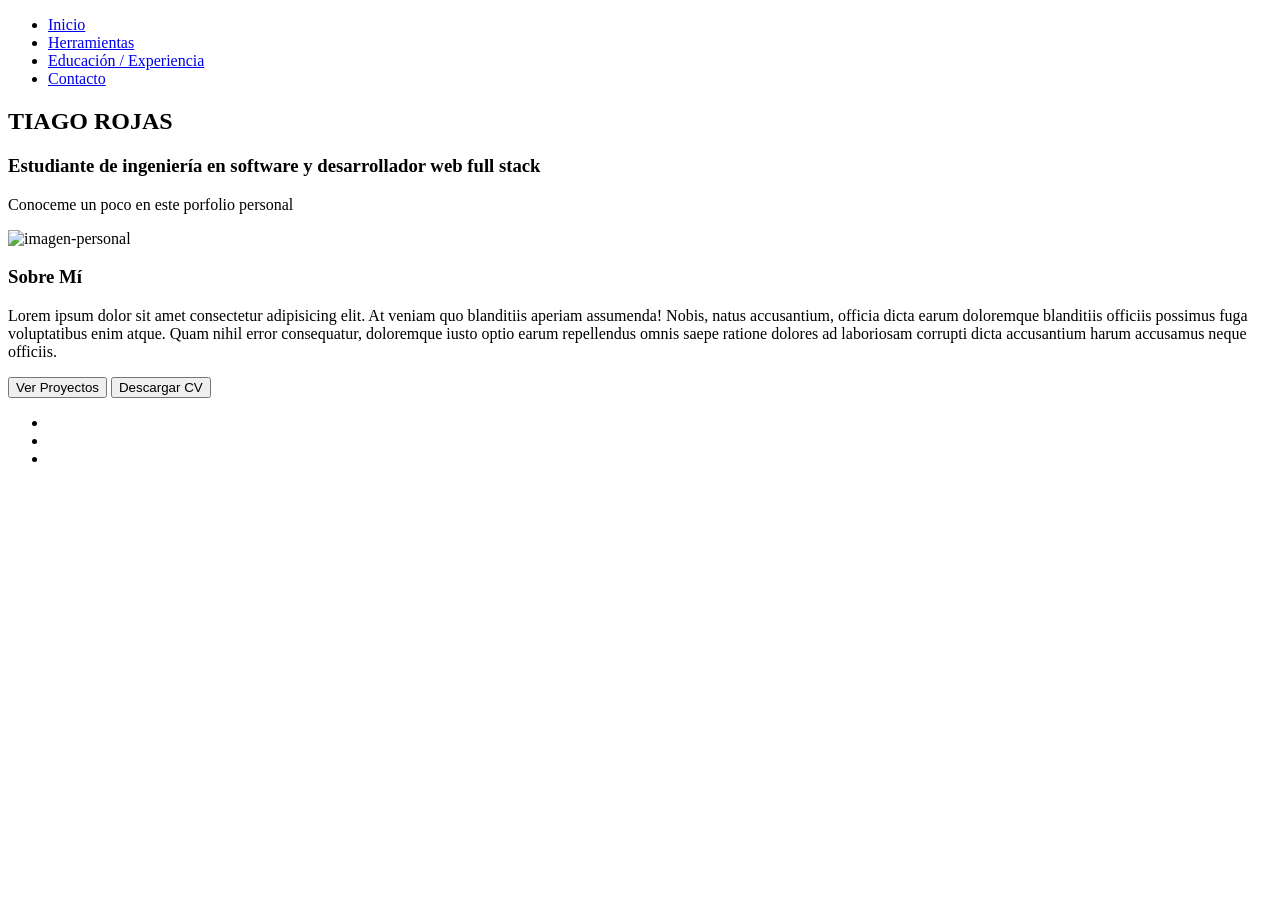
==== index.html @ 7577a4af "estructura inicial html" ====
<!doctype html>
<html lang="es">
  <head>
    <meta charset="UTF-8" />
    <meta name="viewport" content="width=device-width, initial-scale=1.0" />
    <title>Tiago Rojas - Dev FullStack</title>
  </head>
  <body>
    
    <!-- BARRA NAVEGACION -->
    <header>
      <div>
        <nav>
          <ul class="">
            <li class="">
              <a class=" aria-current="page" href="./index.html"
                >Inicio</a
              >
            </li>
            <li class="">
              <a class="" href="./stack.html">Herramientas</a>
            </li>
            <li class="">
              <a class="" href="./educacion.html"
                >Educación / Experiencia</a
              >
            </li>
            <li class="">
              <a class="" href="./contacto.html">Contacto</a>
            </li>
          </ul>
        </nav>
      </div>
    </header>

    <main class="">
      <!-- Seccion Titulo -->
      <section class="">
        <h1>TIAGO ROJAS</h1>
        <h3 class="subtitulo">
          Estudiante de ingeniería en software y desarrollador web full stack
        </h3>
        <p class="">Conoceme un poco en este porfolio personal</p>
      </section>

      <!-- Sección Hero -->
      <section class="">
        <div class="">
          <div class="">
            <img
              src="../public/foto-personal.jpeg"
              alt="imagen-personal"
              class=""
            />
          </div>
        </div>
        <div class="">
          <div class="">
            <h3>Sobre Mí</h3>
            <p>
              Lorem ipsum dolor sit amet consectetur adipisicing elit. At veniam
              quo blanditiis aperiam assumenda! Nobis, natus accusantium,
              officia dicta earum doloremque blanditiis officiis possimus fuga
              voluptatibus enim atque. Quam nihil error consequatur, doloremque
              iusto optio earum repellendus omnis saepe ratione dolores ad
              laboriosam corrupti dicta accusantium harum accusamus neque
              officiis.
            </p>
            <div class="">
              <button class="">
                Ver Proyectos
              </button>
              <button class="">
                Descargar CV
              </button>
            </div>
          </div>
        </div>
      </section>
    </main>

    <!-- PIE DE PAGINA -->
    <footer class="">
      <div class="">
        <ul
          class=""
        >
          <li class="">
            <a
              target="_blank"
              href="https://www.linkedin.com/"
              class=""
            >
              <i class=""></i>
            </a>
          </li>

          <li class="">
            <a
              target="_blank"
              href="https://www.github.com/"
              class=""
            >
              <i class=""></i>
            </a>
          </li>

          <li class="">
            <a
              target="_blank"
              href="https://mail.google.com/"
              class=""
            >
              <i class=""></i>
            </a>
          </li>
        </ul>
      </div>
    </footer>
  </body>
</html>
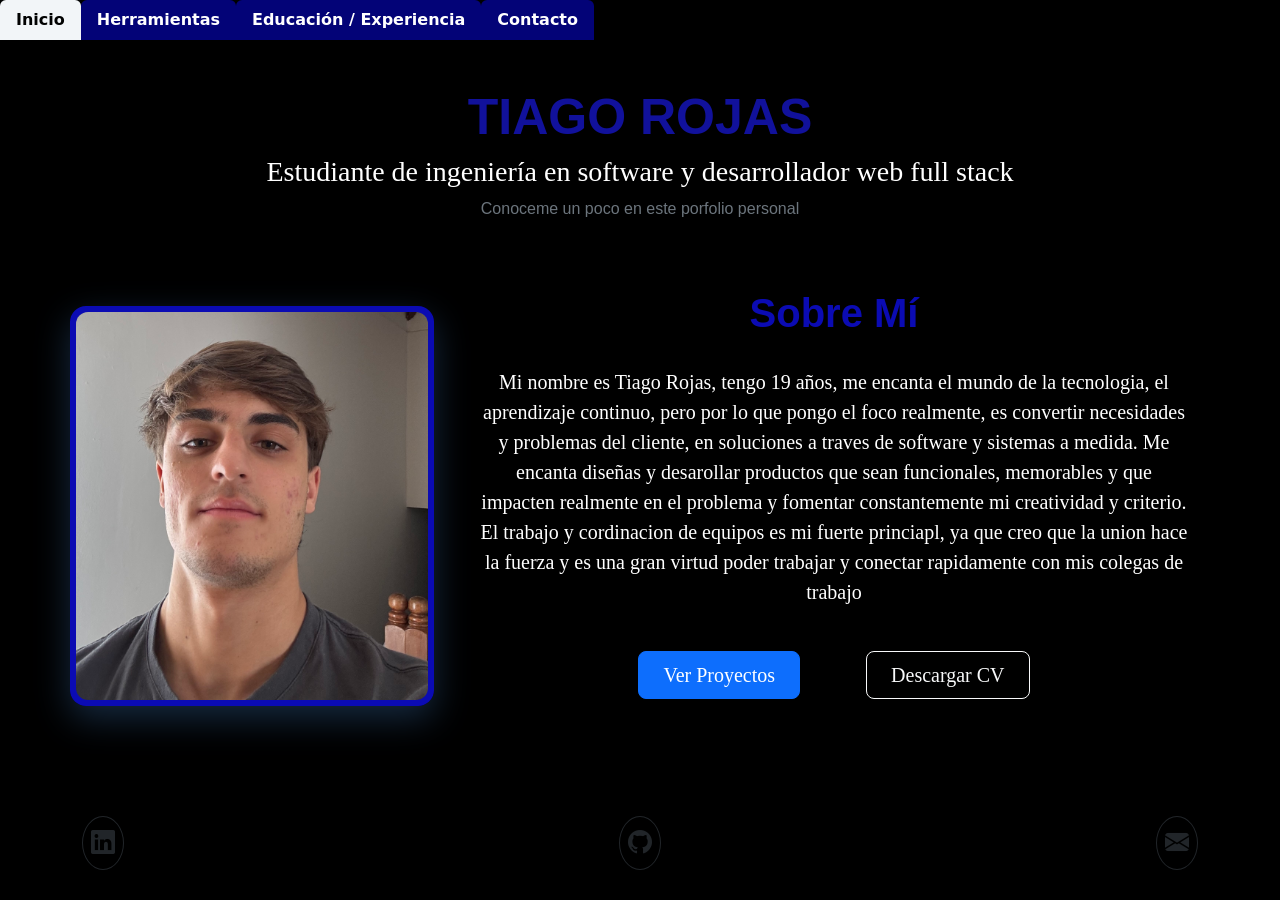
==== commit 62bd4152: "Rename html/index.html to index.html" ====
--- a/index.html
+++ b/index.html
@@ -3,74 +3,88 @@
   <head>
     <meta charset="UTF-8" />
     <meta name="viewport" content="width=device-width, initial-scale=1.0" />
+    <link
+      href="https://cdn.jsdelivr.net/npm/bootstrap@5.3.8/dist/css/bootstrap.min.css"
+      rel="stylesheet"
+      integrity="sha384-sRIl4kxILFvY47J16cr9ZwB07vP4J8+LH7qKQnuqkuIAvNWLzeN8tE5YBujZqJLB"
+      crossorigin="anonymous"
+    />
+    <link
+      rel="stylesheet"
+      href="https://cdn.jsdelivr.net/npm/bootstrap-icons@1.11.3/font/bootstrap-icons.css"
+    />
+    <link rel="stylesheet" href="../css/styles.css" />
+    <!-- Libreria de iconos bootrstrap -->
     <title>Tiago Rojas - Dev FullStack</title>
   </head>
   <body>
-    
     <!-- BARRA NAVEGACION -->
     <header>
       <div>
         <nav>
-          <ul class="">
-            <li class="">
-              <a class=" aria-current="page" href="./index.html"
+          <ul class="nav nav-tabs">
+            <li class="nav-item">
+              <a class="nav-link active" aria-current="page" href="./index.html"
                 >Inicio</a
               >
             </li>
-            <li class="">
-              <a class="" href="./stack.html">Herramientas</a>
+            <li class="nav-item">
+              <a class="nav-link" href="./stack.html">Herramientas</a>
             </li>
-            <li class="">
-              <a class="" href="./educacion.html"
+            <li class="nav-item">
+              <a class="nav-link" href="./educacion.html"
                 >Educación / Experiencia</a
               >
             </li>
-            <li class="">
-              <a class="" href="./contacto.html">Contacto</a>
+            <li class="nav-item">
+              <a class="nav-link" href="./contacto.html">Contacto</a>
             </li>
           </ul>
         </nav>
       </div>
     </header>
 
-    <main class="">
-      <!-- Seccion Titulo -->
-      <section class="">
+    <main class="container px-0 my-5">
+      <!-- seccion titulo -->
+      <section class="nombre-seccion text-center mb-5">
         <h1>TIAGO ROJAS</h1>
         <h3 class="subtitulo">
           Estudiante de ingeniería en software y desarrollador web full stack
         </h3>
-        <p class="">Conoceme un poco en este porfolio personal</p>
+        <p class="text-secondary">Conoceme un poco en este porfolio personal</p>
       </section>
 
       <!-- Sección Hero -->
-      <section class="">
-        <div class="">
-          <div class="">
+      <section class="hero row align-items-center justify-content-between g-4">
+        <div class="col-12 col-md-4 text-center">
+          <div class="hero-imagen-contenedor">
             <img
               src="../public/foto-personal.jpeg"
               alt="imagen-personal"
-              class=""
+              class="img-fluid hero-imagen w-100"
             />
           </div>
         </div>
-        <div class="">
-          <div class="">
+        <div class="col-12 col-md-8 text-center">
+          <div class="hero-texto">
             <h3>Sobre Mí</h3>
             <p>
-              Lorem ipsum dolor sit amet consectetur adipisicing elit. At veniam
-              quo blanditiis aperiam assumenda! Nobis, natus accusantium,
-              officia dicta earum doloremque blanditiis officiis possimus fuga
-              voluptatibus enim atque. Quam nihil error consequatur, doloremque
-              iusto optio earum repellendus omnis saepe ratione dolores ad
-              laboriosam corrupti dicta accusantium harum accusamus neque
-              officiis.
+             Mi nombre es Tiago Rojas, tengo 19 años, me encanta el mundo de la
+              tecnologia, el aprendizaje continuo, pero por lo que pongo el foco
+              realmente, es convertir necesidades y problemas del cliente, en
+              soluciones a traves de software y sistemas a medida. Me encanta
+              diseñas y desarollar productos que sean funcionales, memorables y
+              que impacten realmente en el problema y fomentar constantemente mi
+              creatividad y criterio. El trabajo y cordinacion de equipos es mi
+              fuerte princiapl, ya que creo que la union hace la fuerza y es una
+              gran virtud poder trabajar y conectar rapidamente con mis colegas
+              de trabajo
             </p>
-            <div class="">
-              <button class="">
+            <div class="contenedor-botones mt-4">
+              <button class="btn btn-primary btn-lg me-3 px-4">
                 Ver Proyectos
               </button>
-              <button class="">
+              <button class="btn btn-outline-light btn-lg px-4">
                 Descargar CV
               </button>
             </div>
@@ -80,38 +94,38 @@
     </main>
 
     <!-- PIE DE PAGINA -->
-    <footer class="">
-      <div class="">
+    <footer class="footer py-4 mt-5">
+      <div class="container">
         <ul
-          class=""
+          class="nav d-flex justify-content-between align-items-center w-100 p-0 m-0 gap-3"
         >
-          <li class="">
+          <li class="nav-item">
             <a
               target="_blank"
               href="https://www.linkedin.com/"
-              class=""
+              class="btn btn-outline-dark rounded-circle p-2 d-flex align-items-center justify-content-center"
             >
-              <i class=""></i>
+              <i class="bi bi-linkedin fs-4"></i>
             </a>
           </li>
 
-          <li class="">
+          <li class="nav-item">
             <a
               target="_blank"
               href="https://www.github.com/"
-              class=""
+              class="btn btn-outline-dark rounded-circle p-2 d-flex align-items-center justify-content-center"
             >
-              <i class=""></i>
+              <i class="bi bi-github fs-4"></i>
             </a>
           </li>
 
-          <li class="">
+          <li class="nav-item">
             <a
               target="_blank"
               href="https://mail.google.com/"
-              class=""
+              class="btn btn-outline-dark rounded-circle p-2 d-flex align-items-center justify-content-center"
             >
-              <i class=""></i>
+              <i class="bi bi-envelope-fill fs-4"></i>
             </a>
           </li>
         </ul>
--- a/css/styles.css
+++ b/css/styles.css
@@ -0,0 +1,406 @@
+* {
+  margin: 0px;
+  padding: 0px;
+  box-sizing: border-box;
+}
+
+body {
+  background-color: black;
+  color: white; /* Hace que los textos generales sean legibles en fondo negro */
+  height: 100vh;
+}
+
+/* BARRA DE NAVEGACION */
+/* Elimina la línea inferior de Bootstrap */
+.nav-tabs {
+  background-color: black;
+  border-bottom: none;
+}
+
+@media (max-width: 768px) {
+  .nav-tabs .nav-link {
+    font-size: 14px;
+    padding: 8px 12px;
+  }
+}
+
+@media (max-width: 520px) {
+  .nav-tabs .nav-link {
+    font-size: 10px;
+    padding: 6px 10px;
+  }
+}
+
+/* Controla los enlaces en estado normal (No activos) */
+.nav-tabs .nav-link {
+  color: white;
+  background-color: #030377; /* Tu azul personalizado */
+  border: none;
+  font-weight: bold;
+}
+
+/* Evita que cambie a blanco o gris al pasar el mouse */
+.nav-tabs .nav-link:hover {
+  background-color: #0000cc;
+  color: white;
+  border: none;
+}
+
+/* Estilo para la pestaña que está activa actualmente */
+.nav-tabs .nav-link.active {
+  background-color: #f2f5f8;
+  color: rgb(2, 2, 2) !important;
+  border: none;
+}
+
+/* Estilo para el texto deshabilitado */
+.nav-tabs .nav-link.disabled {
+  background-color: transparent;
+  color: #f4f6f8 !important;
+  border: none;
+}
+
+.nombre-seccion {
+  font-family: "Segoe UI", Tahoma, Geneva, Verdana, sans-serifx;
+  margin: 20px;
+  padding: 0px;
+}
+
+.nombre-seccion h1 {
+  font-weight: bold;
+  font-family: Impact, Haettenschweiler, "Arial Narrow Bold", sans-serif;
+  color: rgb(17, 17, 155);
+  font-size: 50px;
+}
+
+.hero-texto {
+  text-align: center;
+  font-family: "Times New Roman", Times, serif;
+  font-size: 20px;
+  margin: 20px;
+}
+
+.hero-texto h3 {
+  font-size: 40px;
+  font-weight: bold;
+  color: rgb(11, 11, 179);
+  margin-bottom: 30px;
+  font-family: Impact, Haettenschweiler, "Arial Narrow Bold", sans-serif;
+}
+
+/* CONTENEDOR DE LA IMAGEN (MÁS GRANDE) */
+.hero-imagen-contenedor {
+  border-radius: 16px; /* Bordes ligeramente más redondeados para acompañar el tamaño */
+  padding: 6px;
+  background: linear-gradient(135deg, rgb(11, 11, 179), rgb(11, 11, 179));
+  box-shadow: 0px 12px 35px rgba(88, 166, 255, 0.25);
+
+  /* Incrementamos el tamaño base apenas un poco */
+  width: 100%;
+  max-width: 380px; /* Controla el ancho máximo del cuadrado */
+
+  /* Forzamos una relación de aspecto cuadrada o rectangular alta */
+  aspect-ratio: 1 / 1.1; /* 1 de ancho por 1.1 de alto (apenas más alta que ancha) */
+  transition: transform 0.3s ease;
+  margin: 0 auto;
+}
+
+@media (max-width: 575px) {
+  .hero-texto p {
+    font-size: 20px;
+  }
+  .hero-texto h3 {
+    font-size: 30px;
+  }
+  .nombre-seccion h1 {
+    font-size: 30px;
+  }
+  .nombre-seccion h3 {
+    font-size: 15px;
+  }
+  .hero-imagen-contenedor {
+    max-width: 280px;
+  }
+}
+
+/* EFECTO HOVER OPCIONAL (Le da dinamismo al aumentar el tamaño) */
+.hero-imagen-contenedor:hover {
+  transform: scale(1.02); /* Crece un 2% sutilmente al pasar el mouse */
+}
+
+/* LA IMAGEN ADENTRO DEL CUADRADO */
+.hero-imagen {
+  width: 100%;
+  height: 100%;
+  object-fit: cover; /* Recorta y llena el espacio perfectamente sin deformarse */
+  border-radius: 12px;
+  display: block;
+}
+
+.nav-item2 a {
+  text-decoration: none;
+  color: rgb(245, 245, 252);
+  font-size: 20px;
+  font-family:
+    "Trebuchet MS", "Lucida Sans Unicode", "Lucida Grande", "Lucida Sans",
+    Arial, sans-serif;
+}
+
+.nav-item2 {
+  text-decoration: underline;
+}
+
+.nav-item2 a:hover {
+  color: black;
+}
+.nav-item2:hover {
+  background-color: white;
+}
+
+.box-stack {
+  text-align: center;
+  margin: 10px;
+}
+
+.titulo {
+  margin-top: 30px;
+}
+
+.titulo h1 {
+  font-family: Impact, Haettenschweiler, "Arial Narrow Bold", sans-serif;
+  color: rgb(11, 11, 179);
+  font-size: 40px;
+  font-weight: bold;
+}
+
+.titulo h3 {
+  font-size: 25px;
+  color: rgba(128, 128, 128, 0.685);
+  font-family: "Gill Sans", "Gill Sans MT", Calibri, "Trebuchet MS", sans-serif;
+}
+.tecnologias img {
+  width: 80px;
+  height: auto;
+  object-fit: contain;
+  margin-bottom: 20px;
+}
+
+.tecnologias {
+  display: grid;
+  grid-template-columns: repeat(3, 1fr);
+  gap: 40px 20px;
+  margin-top: 50px;
+  width: 100%;
+  text-align: center;
+}
+
+@media (max-width: 575px) {
+  .titulo h1 {
+    font-size: 20px;
+  }
+  .tecnologias {
+    grid-template-columns: repeat(2, 1fr);
+    gap: 16px 24px !important;
+    font-size: 20px;
+  }
+  .tecnologias img {
+    width: 50px;
+    margin-bottom: 10px;
+  }
+  .herramienta p {
+    line-height: 1.5;
+    color: #cbd5e1;
+  }
+
+  @media (max-width: 475px) {
+    .tecnologias {
+      grid-template-columns: repeat(1, 1fr);
+    }
+  }
+}
+.herramienta {
+  display: flex;
+  flex-direction: column;
+  align-items: center;
+  text-align: center;
+  padding: 12px 10px;
+}
+
+.herramienta h5 {
+  font-size: 15px;
+  border: solid 2px rgb(11, 11, 179);
+  border-radius: 20px;
+  padding: 10px;
+  font-family: "Times New Roman", Times, serif;
+}
+
+.herramienta h4 {
+  margin-bottom: 20px;
+}
+
+.seccion__titulo h1 {
+  text-align: center;
+  font-family: Impact, Haettenschweiler, "Arial Narrow Bold", sans-serif;
+  color: rgb(11, 11, 179);
+  font-size: 40px;
+  font-weight: bold;
+  margin-top: 30px;
+}
+
+.text-secondary {
+  font-family: "Gill Sans", "Gill Sans MT", Calibri, "Trebuchet MS", sans-serif;
+}
+
+.recorrido {
+  display: grid;
+  grid-template-columns: repeat(3, 1fr) !important;
+  padding: 20px;
+  margin: 10px;
+}
+
+.recorrido h4 {
+  color: rgb(45, 76, 214);
+}
+
+@media (max-width: 745px) {
+  .recorrido {
+    grid-template-columns: repeat(2, 1fr) !important;
+    margin: 0px;
+    padding: 15px;
+  }
+  .seccion__titulo h1 {
+    font-size: 20px;
+  }
+}
+@media (max-width: 480px) {
+  .recorrido {
+    grid-template-columns: repeat(1, 1fr) !important;
+    margin: 0px;
+    padding: 15px;
+  }
+}
+
+.trayectoria {
+  font-family:
+    "Trebuchet MS", "Lucida Sans Unicode", "Lucida Grande", "Lucida Sans",
+    Arial, sans-serif;
+  border: 2px solid rgb(24, 24, 26);
+  border-radius: 20px;
+  padding: 30px;
+  margin: 10px;
+}
+
+.trayectoria h4 {
+  font-size: 20px;
+  font-weight: bold;
+  font-family: "Times New Roman", Times, serif;
+}
+
+.trayectoria h6 {
+  font-family: "Courier New", Courier, monospace;
+  font-size: 15px;
+  color: rgb(235, 226, 226);
+  text-decoration: underline;
+  padding: 5px;
+}
+
+.Titulo-seccion {
+  text-align: center;
+  padding: 30px;
+  font-family: Impact, Haettenschweiler, "Arial Narrow Bold", sans-serif;
+  color: rgb(11, 11, 179);
+}
+
+.formulario h6 {
+  text-align: center;
+  margin-bottom: 30px;
+}
+
+.formulario form {
+  padding: 20px;
+  border-radius: 20px;
+  max-width: 450px;
+  width: 100%;
+  margin: 10px auto;
+  background-color: #040438;
+}
+
+.dato {
+  margin-bottom: 20px;
+}
+
+.dato {
+  text-align: center;
+}
+
+.dato label,
+.dato input {
+  display: block;
+  width: 100%;
+  margin-bottom: 10px;
+}
+.dato input {
+  background-color: rgb(238, 223, 223);
+  border: 1px solid black;
+  border-radius: 20px;
+  text-align: center;
+  padding: 10px;
+}
+.dato label {
+  font-weight: bold;
+  font-family: "Franklin Gothic Medium", "Arial Narrow", Arial, sans-serif;
+}
+
+.dato-4 {
+  text-align: center;
+  margin-top: 30px;
+}
+
+.dato-4 button {
+  padding: 5px;
+  width: 50%;
+  border-radius: 20px;
+  background-color: black;
+  color: white;
+}
+
+.contenedor-botones {
+  padding: 20px;
+  display: flex;
+  justify-content: center;
+  gap: 50px;
+  margin-bottom: 25px;
+}
+
+.gmail {
+  text-align: center;
+  padding: 0px;
+  margin-bottom: 0px;
+}
+
+.gmail h4 {
+  margin-bottom: 20px;
+}
+
+.gmail a {
+  background-color: #040438;
+  border: 1px black solid;
+  padding: 10px;
+  border-radius: 10px;
+}
+
+@media (max-width: 640px) {
+  .Titulo-seccion h1 {
+    font-size: 20px;
+  }
+  .formulario form {
+    width: 80%;
+    margin-bottom: 20px;
+  }
+  .gmail h4 {
+    font-size: 15px;
+  }
+  .formulario h6 {
+    font-size: 12px;
+  }
+}
